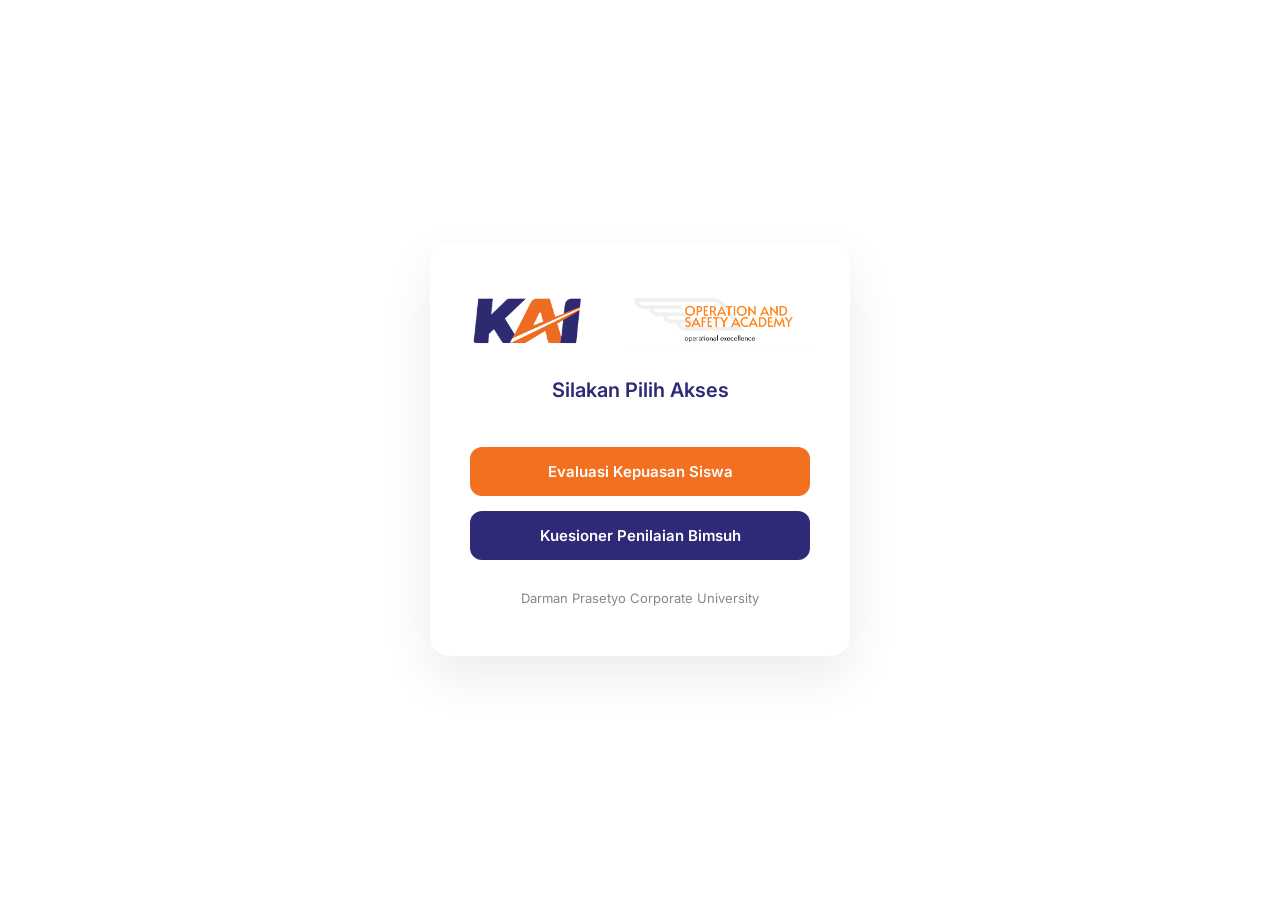
==== index.html @ d9e7c731 "Add BIMSUH EVALUATION WEB FORM" ====
<!doctype html>
<html>
  <head>
    <title>Sistem Evaluasi Kepuasan Pengajar PT KAI</title>
    <meta name="viewport" content="width=device-width, initial-scale=1.0" />

    <link href="https://fonts.googleapis.com/css2?family=Inter:wght@400;500;600;700&display=swap" rel="stylesheet" />

    <style>
      :root {
        --kai-blue: #2f2a78;
        --kai-blue-dark: #1f1a5a;
        --kai-orange: #f37021;
        --kai-light: #f4f6ff;
        --kai-text: #263238;
        --radius: 22px;
      }

      * {
        margin: 0;
        padding: 0;
        box-sizing: border-box;
        font-family: "Inter", sans-serif;
      }

      body {
        min-height: 100vh;
        background: var(--light-bg);
        display: flex;
        justify-content: center;
        align-items: center;
      }

      .card {
        width: 420px;
        background: #ffffff;
        padding: 50px 40px;
        border-radius: 20px;
        box-shadow: 0 20px 50px rgba(0, 0, 0, 0.08);
        text-align: center;
      }

      .logo-group {
        display: flex;
        justify-content: center;
        align-items: center;
        gap: 20px;
        margin-bottom: 30px;
      }

      .logo-group img {
        max-height: 55px;
      }

      .divider {
        width: 2px;
        height: 45px;
        background: #ddd;
      }

      .title {
        font-size: 20px;
        font-weight: 600;
        margin-bottom: 30px;
        color: var(--kai-blue);
      }

      button {
        width: 100%;
        padding: 15px;
        border-radius: 12px;
        border: none;
        font-size: 15px;
        font-weight: 600;
        cursor: pointer;
        transition: 0.3s;
        margin-top: 15px;
      }

      .peserta {
        background: var(--kai-orange);
        color: white;
      }

      .peserta:hover {
        transform: translateY(-2px);
        box-shadow: 0 8px 18px rgba(243, 112, 33, 0.4);
      }

      .admin {
        background: var(--kai-blue);
        color: white;
      }

      .admin:hover {
        transform: translateY(-2px);
        box-shadow: 0 8px 18px rgba(47, 42, 120, 0.3);
      }

      .kembali {
        background: #9ca3af;
        color: white;
      }

      .kembali:hover {
        transform: translateY(-2px);
        box-shadow: 0 8px 18px rgba(0, 0, 0, 0.15);
      }

      .footer {
        margin-top: 30px;
        font-size: 13px;
        color: #888;
      }

      @media (max-width: 500px) {
        .card {
          width: 90%;
          padding: 40px 25px;
        }
      }
    </style>
  </head>

  <body>
    <div class="card">
      <div class="logo-group">
        <img src="assets/images/kai.png" alt="Logo KAI" />
        <div class="divider"></div>
        <img src="assets/images/operation.png" alt="Operation Safety Academy" />
      </div>

      <div class="title">Silakan Pilih Akses</div>

      <button class="peserta" onclick="masukPeserta()">Evaluasi Kepuasan Siswa</button>
      <button class="admin" onclick="tampilkanAdmin()">Kuesioner Penilaian Bimsuh</button>

      <div class="footer">Darman Prasetyo Corporate University</div>
    </div>

    <script>
      function masukPeserta() {
        window.location.href = "form1.html";
      }

      function tampilkanAdmin() {
        window.location.href = "form2.html";
      }
    </script>
  </body>
</html>
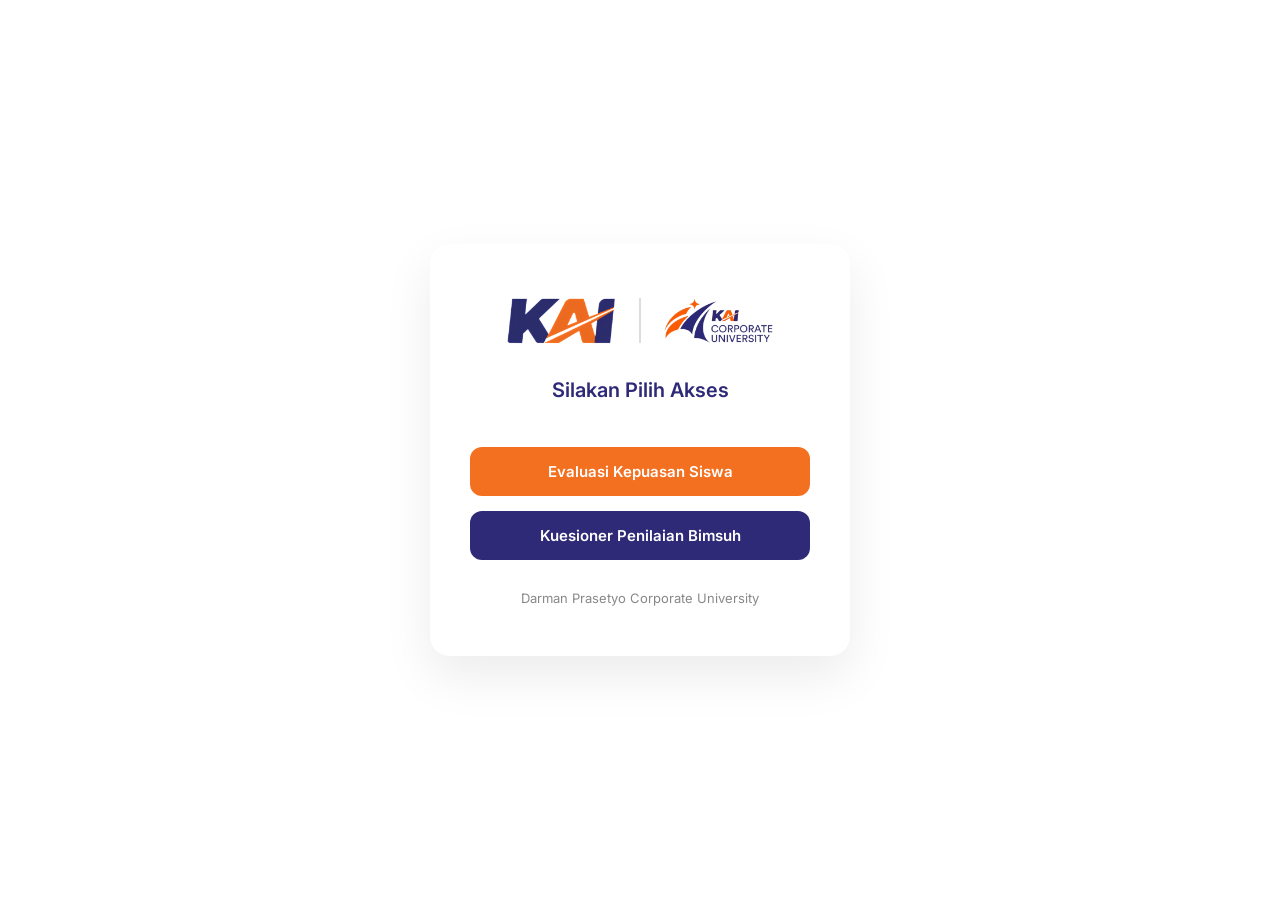
==== commit c47d59bc: "Edit Existing Images" ====
--- a/index.html
+++ b/index.html
@@ -127,7 +127,7 @@
       <div class="logo-group">
         <img src="assets/images/kai.png" alt="Logo KAI" />
         <div class="divider"></div>
-        <img src="assets/images/operation.png" alt="Operation Safety Academy" />
+        <img src="assets/images/kaicorpu.png" alt="KAI Corporate University" />
       </div>
 
       <div class="title">Silakan Pilih Akses</div>
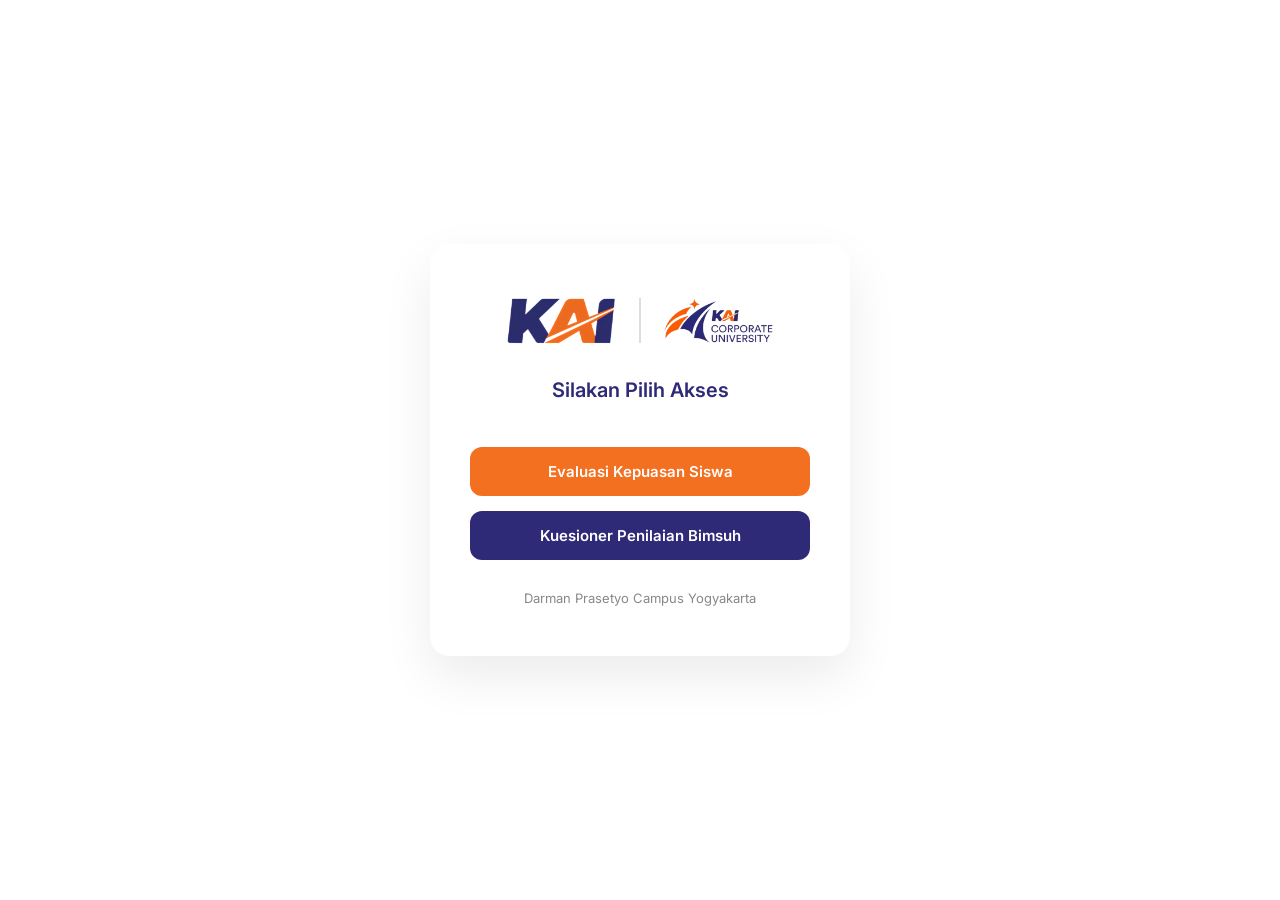
==== commit d80acfbd: "Edit Campus name" ====
--- a/index.html
+++ b/index.html
@@ -135,7 +135,7 @@
       <button class="peserta" onclick="masukPeserta()">Evaluasi Kepuasan Siswa</button>
       <button class="admin" onclick="tampilkanAdmin()">Kuesioner Penilaian Bimsuh</button>
 
-      <div class="footer">Darman Prasetyo Corporate University</div>
+      <div class="footer">Darman Prasetyo Campus Yogyakarta</div>
     </div>
 
     <script>
